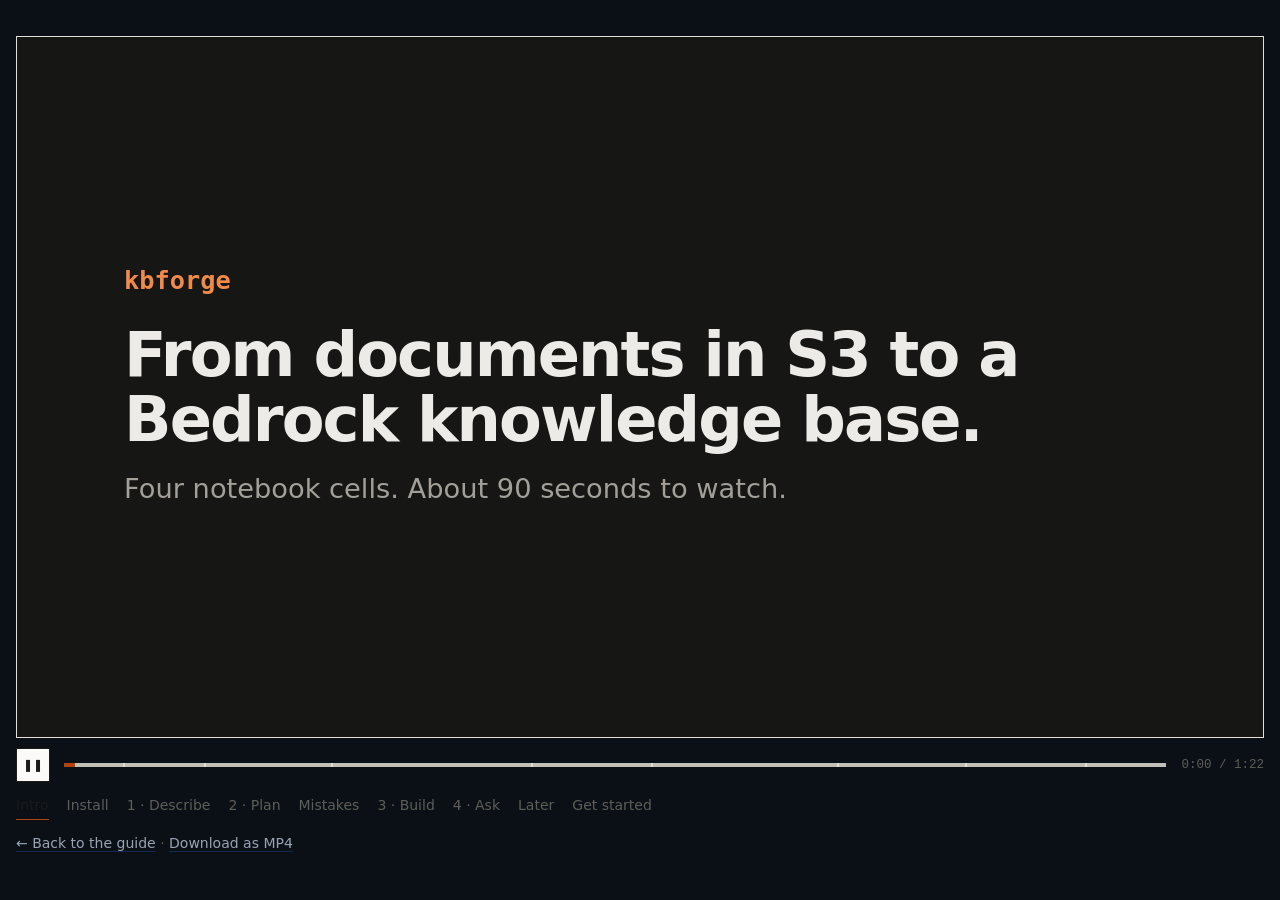
==== docs/demo.html @ a1531db2 "Redesign the docs site and add a video tour The guide was one long page that mixed getting started w" ====
<!doctype html>
<html lang="en">
<head>
<meta charset="utf-8">
<meta name="viewport" content="width=device-width, initial-scale=1">
<title>kbforge · the 90-second tour</title>
<meta name="description" content="A short animated tour of kbforge: describe a knowledge base, read the plan, build it and ask it a question.">
<link rel="stylesheet" href="assets/site.css">
<link rel="stylesheet" href="assets/demo.css">
<style>
  /* Full-window version of the tour, handy for presenting or screen-sharing.
     With ?record the controls are hidden so scripts/docs_video.py can capture clean frames. */
  body { background: #0b1017; color: #e8eef6; min-height: 100vh; display: flex; flex-direction: column; align-items: center; justify-content: center; }
  .player { width: min(100vw - 32px, (100vh - 150px) * 16 / 9); margin: 0; }
  .player .note a { color: #98a3b3; }
  html.record body { display: block; }
  html.record .player { width: 100vw; max-width: none; }
  html.record .screen { border: 0; border-radius: 0; box-shadow: none; }
  html.record .controls, html.record .chapters, html.record .note { display: none; }
</style>
<script>if (/[?&]record\b/.test(location.search)) document.documentElement.classList.add("record");</script>
</head>
<body>
  <div class="player">
    <div class="screen" data-demo="autoplay"></div>
    <div class="controls"></div>
    <div class="chapters"></div>
    <p class="note"><a href="./">&larr; Back to the guide</a> · <a href="assets/kbforge-tour.mp4" download>Download as MP4</a></p>
  </div>
<script src="assets/demo.js" defer></script>
</body>
</html>
---- docs/assets/site.css ----
/* Shared styles for the kbforge docs site (index.html and reference.html).
   Deliberately plain: one accent colour, no gradients, thin rules, type doing the work.
   Colours are CSS variables so the site follows the reader's light/dark setting. */

:root {
  --bg: #fbfaf8; --bg-soft: #f2f0ec; --bg-code: #f2f0ec; --fg: #1b1b1a; --muted: #5f5d58;
  --border: #e2dfd8; --rule: #1b1b1a; --accent: #b4410e; --accent-soft: #f6e7de;
  --green: #2f6b3a; --amber: #8a5a00; --red: #b42318; --link: #1f4fa3;
  --mono: "JetBrains Mono", ui-monospace, SFMono-Regular, Menlo, Consolas, "Liberation Mono", monospace;
  --sans: -apple-system, BlinkMacSystemFont, "Segoe UI", system-ui, "Helvetica Neue", Arial, sans-serif;
}
@media (prefers-color-scheme: dark) {
  :root {
    --bg: #151514; --bg-soft: #1d1d1b; --bg-code: #1d1d1b; --fg: #ecebe7; --muted: #a3a09a;
    --border: #2f2e2b; --rule: #ecebe7; --accent: #f08a4b; --accent-soft: #33231a;
    --green: #7cc28a; --amber: #e0b04a; --red: #f08178; --link: #8fb3f2;
  }
}

* { box-sizing: border-box; }
html { scroll-behavior: smooth; scroll-padding-top: 72px; }
body { margin: 0; background: var(--bg); color: var(--fg); font: 17px/1.6 var(--sans); -webkit-font-smoothing: antialiased; }
a { color: var(--link); text-decoration: underline; text-decoration-thickness: 1px; text-underline-offset: 3px; text-decoration-color: color-mix(in srgb, var(--link) 40%, transparent); }
a:hover { text-decoration-color: currentColor; }
img { max-width: 100%; }
code { overflow-wrap: anywhere; font-family: var(--mono); font-size: .84em; background: var(--bg-code); padding: .1em .35em; border-radius: 3px; }
pre { position: relative; margin: 16px 0 22px; padding: 16px 18px; background: var(--bg-code); border-radius: 4px; overflow-x: auto; font: 13.5px/1.65 var(--mono); }
pre code { background: none; padding: 0; font-size: inherit; overflow-wrap: normal; }
.copy { position: absolute; top: 8px; right: 8px; font: 12px var(--sans); padding: 3px 8px; border-radius: 3px; border: 1px solid var(--border); background: var(--bg); color: var(--muted); cursor: pointer; opacity: 0; transition: opacity .15s; }
pre:hover .copy, .copy:focus { opacity: 1; }
.c { color: var(--muted); }
.k { color: var(--fg); font-weight: 600; }
.s { color: var(--green); }

/* Top bar */
header.top { position: sticky; top: 0; z-index: 20; background: var(--bg); border-bottom: 1px solid var(--border); }
header.top .inner { max-width: 1120px; margin: 0 auto; padding: 14px 32px; display: flex; align-items: baseline; gap: 28px; }
.brand { font: 700 17px var(--mono); color: var(--fg); text-decoration: none; letter-spacing: -.02em; }
.brand .name span { color: var(--accent); }
.brand .logo { display: none; }
header.top nav { margin-left: auto; display: flex; gap: 24px; font-size: 15px; }
header.top nav a { color: var(--muted); text-decoration: none; }
header.top nav a:hover { color: var(--fg); }
header.top nav a.here { color: var(--fg); }

.wrap { max-width: 1120px; margin: 0 auto; padding: 0 32px; }

/* Opening */
.hero { padding: 72px 0 24px; }
.hero h1 { font-size: clamp(34px, 4.6vw, 52px); line-height: 1.08; letter-spacing: -.03em; font-weight: 700; margin: 0 0 20px; max-width: 820px; }
.hero p.lead { font-size: 20px; line-height: 1.5; color: var(--muted); margin: 0 0 28px; max-width: 640px; }
.hero pre { max-width: 820px; }

/* Sections: a heavy rule and a left-aligned heading, nothing else */
section.block { padding: 64px 0 0; }
section.block > .wrap > h2:first-child, section.block h2.head { border-top: 2px solid var(--rule); padding-top: 18px; }
h2 { font-size: clamp(26px, 3vw, 32px); letter-spacing: -.02em; line-height: 1.2; margin: 0 0 12px; font-weight: 700; }
h3 { font-size: 20px; margin: 32px 0 6px; letter-spacing: -.01em; }
p { margin: 10px 0; }
.sub { color: var(--muted); margin-top: 0; font-size: 18px; max-width: 680px; }
.kicker { font: 600 12px var(--mono); letter-spacing: .04em; text-transform: uppercase; color: var(--muted); }
.measure { max-width: 680px; }

/* Video player */
.player { margin: 36px 0 0; }
.screen { position: relative; aspect-ratio: 16 / 9; overflow: hidden; background: #111; border: 1px solid var(--border); }
.controls { display: flex; align-items: center; gap: 14px; margin-top: 10px; }
.controls button.play { width: 34px; height: 34px; border: 1px solid var(--rule); background: var(--bg); color: var(--fg); font-size: 12px; cursor: pointer; flex: none; display: grid; place-items: center; border-radius: 0; }
.controls button.play:hover { background: var(--fg); color: var(--bg); }
.timeline { position: relative; flex: 1; height: 4px; background: var(--border); cursor: pointer; display: flex; gap: 2px; }
.timeline .seg { position: relative; height: 100%; background: color-mix(in srgb, var(--muted) 25%, transparent); overflow: hidden; }
.timeline .seg i { position: absolute; inset: 0 auto 0 0; width: 0; background: var(--accent); }
.controls .time { font: 12.5px var(--mono); color: var(--muted); min-width: 84px; text-align: right; }
.chapters { display: flex; flex-wrap: wrap; gap: 4px 18px; margin-top: 10px; font-size: 14px; }
.chapters button { font: inherit; color: var(--muted); background: none; border: 0; padding: 2px 0; cursor: pointer; border-bottom: 1px solid transparent; }
.chapters button:hover { color: var(--fg); }
.chapters button.on { color: var(--fg); border-bottom-color: var(--accent); }
.player .note { font-size: 14px; color: var(--muted); margin-top: 12px; }

/* The pipeline, drawn as text */
.pipeline { display: flex; flex-wrap: wrap; align-items: stretch; margin: 28px 0 20px; border: 1px solid var(--border); }
.pipeline div { flex: 1 1 160px; padding: 14px 16px; border-right: 1px solid var(--border); position: relative; }
.pipeline div:last-child { border-right: 0; }
.pipeline b { display: block; font: 600 13px var(--mono); margin-bottom: 4px; }
.pipeline span { display: block; color: var(--muted); font-size: 14px; line-height: 1.45; }
.pipeline div:not(:last-child)::after { content: "→"; position: absolute; right: -8px; top: 12px; background: var(--bg); color: var(--muted); font-size: 13px; line-height: 1; padding: 2px 0; }

/* Two-column lists */
.cols { display: grid; grid-template-columns: repeat(2, minmax(0, 1fr)); gap: 32px; margin-top: 20px; }
.cols h3 { margin-top: 0; font-size: 17px; }
.cols p { color: var(--muted); margin: 0; font-size: 16px; }

ol.cells { list-style: none; counter-reset: c; padding: 0; margin: 22px 0 0; display: grid; grid-template-columns: repeat(4, minmax(0, 1fr)); border-top: 1px solid var(--border); }
ol.cells li { counter-increment: c; padding: 14px 18px 0 0; }
ol.cells li::before { content: counter(c); font: 600 13px var(--mono); color: var(--accent); display: block; margin-bottom: 2px; }
ol.cells a { color: var(--fg); font-weight: 600; text-decoration: none; }
ol.cells a:hover { text-decoration: underline; }
ol.cells span { display: block; color: var(--muted); font-size: 15px; }

/* Walkthrough rows: text on one side, screenshot on the other */
.row { display: grid; grid-template-columns: minmax(0, 4fr) minmax(0, 7fr); gap: 48px; align-items: start; padding: 40px 0; border-top: 1px solid var(--border); }
.row .text { position: sticky; top: 88px; }
.row .num { font: 600 12px var(--mono); text-transform: uppercase; letter-spacing: .04em; color: var(--accent); }
.row h3 { margin: 4px 0 10px; font-size: 22px; }
.row p { color: var(--muted); font-size: 16px; }
.row p b { color: var(--fg); font-weight: 600; }
.shot { margin: 0; }
.shot a { display: block; border: 1px solid var(--border); overflow: hidden; background: #fff; }
.shot img { display: block; width: 100%; height: auto; }
.shot.tall a { max-height: 620px; position: relative; }
.shot.tall a::after { content: "Open full size"; position: absolute; inset: auto 0 0; padding: 48px 0 12px; text-align: center; font: 13px var(--sans); color: #333; background: linear-gradient(transparent, #fff 75%); }
figcaption { font-size: 14px; color: var(--muted); margin-top: 8px; }
.shot + .shot { margin-top: 20px; }

/* Tabs */
.tabs { margin-top: 20px; }
.tablist { display: flex; gap: 24px; flex-wrap: wrap; border-bottom: 1px solid var(--border); }
.tablist button { font: 15px var(--sans); color: var(--muted); background: none; border: 0; border-bottom: 2px solid transparent; padding: 10px 0; cursor: pointer; margin-bottom: -1px; }
.tablist button[aria-selected="true"] { color: var(--fg); border-bottom-color: var(--accent); }
.tabpanel[hidden] { display: none; }
.tabpanel .row { border-top: 0; }

/* Callouts, badges, tables */
.callout { padding: 2px 0 2px 16px; border-left: 3px solid var(--border); margin: 18px 0; font-size: 15.5px; color: var(--muted); }
.callout.warn { border-left-color: var(--amber); }
.callout.good { border-left-color: var(--green); }
.callout b { color: var(--fg); }
.legend { display: grid; grid-template-columns: repeat(2, minmax(0, 1fr)); gap: 6px 16px; margin: 14px 0; font-size: 14.5px; }
.legend div { display: flex; gap: 10px; align-items: baseline; color: var(--muted); }
.badge { display: inline-block; font: 600 11px var(--mono); letter-spacing: .02em; text-transform: uppercase; padding: 0 5px; border-radius: 2px; color: var(--c); border: 1px solid color-mix(in srgb, var(--c) 45%, transparent); white-space: nowrap; }
.table-wrap { overflow-x: auto; margin: 14px 0 22px; border-top: 1px solid var(--rule); }
table { border-collapse: collapse; width: 100%; font-size: 15px; }
th, td { text-align: left; padding: 10px 14px 10px 0; border-bottom: 1px solid var(--border); vertical-align: top; }
th { font: 600 12px var(--mono); text-transform: uppercase; letter-spacing: .04em; color: var(--muted); }
td code { white-space: nowrap; }
details { border-top: 1px solid var(--border); padding: 12px 0; margin: 0; }
details:last-of-type { border-bottom: 1px solid var(--border); }
details summary { cursor: pointer; font-weight: 600; }
details[open] summary { margin-bottom: 8px; }

/* Closing links */
.next { margin-top: 72px; border-top: 2px solid var(--rule); padding-top: 18px; display: grid; grid-template-columns: repeat(3, minmax(0, 1fr)); gap: 32px; }
.next a { display: block; color: var(--fg); text-decoration: none; }
.next a b { display: block; font-size: 18px; }
.next a span { color: var(--muted); font-size: 15px; }
.next a:hover b { text-decoration: underline; text-underline-offset: 3px; }

/* Reference page layout: sidebar + content */
.layout { max-width: 1120px; margin: 0 auto; padding: 0 32px; display: grid; grid-template-columns: 200px minmax(0, 1fr); gap: 56px; }
aside.toc { position: sticky; top: 64px; align-self: start; padding: 40px 0; max-height: calc(100vh - 64px); overflow-y: auto; font-size: 14.5px; }
aside.toc .label { font: 600 11.5px var(--mono); letter-spacing: .04em; text-transform: uppercase; color: var(--muted); margin: 20px 0 6px; }
aside.toc a { display: block; padding: 3px 0 3px 12px; border-left: 2px solid var(--border); color: var(--muted); text-decoration: none; }
aside.toc a:hover { color: var(--fg); }
aside.toc a.active { color: var(--fg); border-left-color: var(--accent); }
.layout main { padding: 40px 0 80px; min-width: 0; max-width: 820px; }
.layout main h2 { margin-top: 56px; padding-top: 18px; border-top: 2px solid var(--rule); }
.layout main h1 { font-size: 40px; letter-spacing: -.03em; margin: 6px 0 10px; line-height: 1.1; }

footer { max-width: 1120px; margin: 72px auto 0; padding: 20px 32px 48px; color: var(--muted); font-size: 14px; border-top: 1px solid var(--border); }
footer a { color: var(--muted); }

@media (max-width: 960px) {
  .row { grid-template-columns: minmax(0, 1fr); gap: 18px; }
  .row .text { position: static; }
  ol.cells { grid-template-columns: repeat(2, minmax(0, 1fr)); }
  .layout { grid-template-columns: minmax(0, 1fr); padding: 0 20px; }
  aside.toc { display: none; }
}
@media (max-width: 640px) {
  .cols, .next, .legend { grid-template-columns: minmax(0, 1fr); }
  .pipeline { flex-direction: column; }
  .pipeline div { border-right: 0; border-bottom: 1px solid var(--border); }
  .pipeline div:not(:last-child)::after { content: "↓"; right: auto; left: 16px; top: auto; bottom: -9px; padding: 0 4px; }
  .wrap, header.top .inner { padding-left: 20px; padding-right: 20px; }
  header.top nav { gap: 16px; }
  header.top nav a.opt { display: none; }
  .controls .time { display: none; }
}
@media (prefers-reduced-motion: reduce) { html { scroll-behavior: auto; } }
---- docs/assets/demo.css ----
/* Styles for the animated tour drawn by demo.js. The stage is a fixed 1280×720 canvas that is
   scaled to fit its container, so these sizes are in "video pixels", not page pixels. The
   stage always looks like JupyterLab's light theme, whatever the page theme is. */

.stage { position: absolute; left: 0; top: 0; width: 1280px; height: 720px; transform-origin: 0 0; overflow: hidden; background: #0f1520; font-family: -apple-system, BlinkMacSystemFont, "Segoe UI", system-ui, Arial, sans-serif; color: #1f2328; user-select: none; }
.stage > * { position: absolute; inset: 0; }

.stage .window { background: #ffffff; }
.stage .chrome { position: absolute; left: 0; right: 0; top: 0; height: 40px; display: flex; align-items: center; gap: 16px; padding: 0 18px; background: #eef1f5; border-bottom: 1px solid #d9dee5; font-size: 14px; color: #4b5563; }
.stage .dots { display: flex; gap: 7px; }
.stage .dots i { width: 12px; height: 12px; border-radius: 50%; background: #ff5f57; }
.stage .dots i:nth-child(2) { background: #febc2e; }
.stage .dots i:nth-child(3) { background: #28c840; }
.stage .tab { background: #ffffff; padding: 6px 14px; border-radius: 8px; border: 1px solid #d9dee5; font-weight: 500; }
.stage .chip { margin-left: auto; font: 600 13px ui-monospace, SFMono-Regular, Menlo, Consolas, monospace; color: #4b5563; }

.stage .nb { position: absolute; top: 40px; left: 0; right: 0; padding: 24px 40px 0 0; }
.stage .cellrow { position: relative; display: flex; }
.stage .cellrow::before { content: ""; position: absolute; left: 8px; top: 0; bottom: 0; width: 4px; border-radius: 2px; background: #2f6fd6; }
.stage .prompt { width: 90px; flex: none; padding: 12px 14px 0 0; text-align: right; font: 15px ui-monospace, SFMono-Regular, Menlo, Consolas, monospace; color: #8a94a3; }
.stage .running .prompt { color: #2563eb; }
.stage .code { flex: 1; min-width: 0; padding: 10px 16px; border: 1px solid #dfe3e8; border-radius: 8px; background: #f6f8fa; font: 17px/1.6 ui-monospace, SFMono-Regular, Menlo, Consolas, monospace; white-space: pre-wrap; overflow-wrap: anywhere; color: #1f2328; }
.stage .code .kw { color: #7c3aed; font-weight: 600; }
.stage .code .st { color: #0a7d32; }
.stage .code .cm { color: #8a94a3; font-style: italic; }
.stage .code .fn { color: #1d4ed8; }
.stage .caret { display: inline-block; width: 2px; height: 1.15em; margin-left: 1px; vertical-align: text-bottom; background: #1f2328; }

.stage .out { position: absolute; left: 90px; right: 40px; bottom: 0; top: 140px; overflow: hidden; }
.stage .out > * { position: absolute; left: 0; top: 0; width: 100%; }
.stage .out img { max-width: none; }
.stage .textout { font: 17px ui-monospace, SFMono-Regular, Menlo, Consolas, monospace; padding: 4px 16px; color: #374151; }
.stage .textout .ok { color: #15803d; font-weight: 700; }

.stage .caption { position: absolute; left: 50%; top: auto; bottom: 22px; transform: translateX(-50%); width: max-content; max-width: 1080px; padding: 12px 24px; border-radius: 4px; background: rgba(22, 22, 21, .92); color: #f3f6fb; font-size: 23px; line-height: 1.4; font-weight: 500; text-align: center; }
.stage .caption b { color: #ffb889; font-weight: 600; }

.stage .titlecard { display: flex; flex-direction: column; align-items: flex-start; justify-content: center; padding: 0 110px; color: #ecebe7; background: #161615; }
.stage .titlecard .mark { font: 700 26px ui-monospace, SFMono-Regular, Menlo, Consolas, monospace; color: #f08a4b; margin-bottom: 28px; }
.stage .titlecard h1 { font-size: 64px; letter-spacing: -.03em; margin: 0 0 18px; line-height: 1.05; font-weight: 700; }
.stage .titlecard p { font-size: 28px; line-height: 1.45; color: #a3a09a; margin: 0; }
.stage .titlecard ol { list-style: none; padding: 0; margin: 36px 0 0; display: flex; gap: 48px; font: 24px ui-monospace, SFMono-Regular, Menlo, Consolas, monospace; color: #ecebe7; }
.stage .titlecard ol span { color: #f08a4b; margin-right: 10px; }
.stage .titlecard .small { font: 20px ui-monospace, SFMono-Regular, Menlo, Consolas, monospace; margin-top: 40px; color: #7d7a74; }
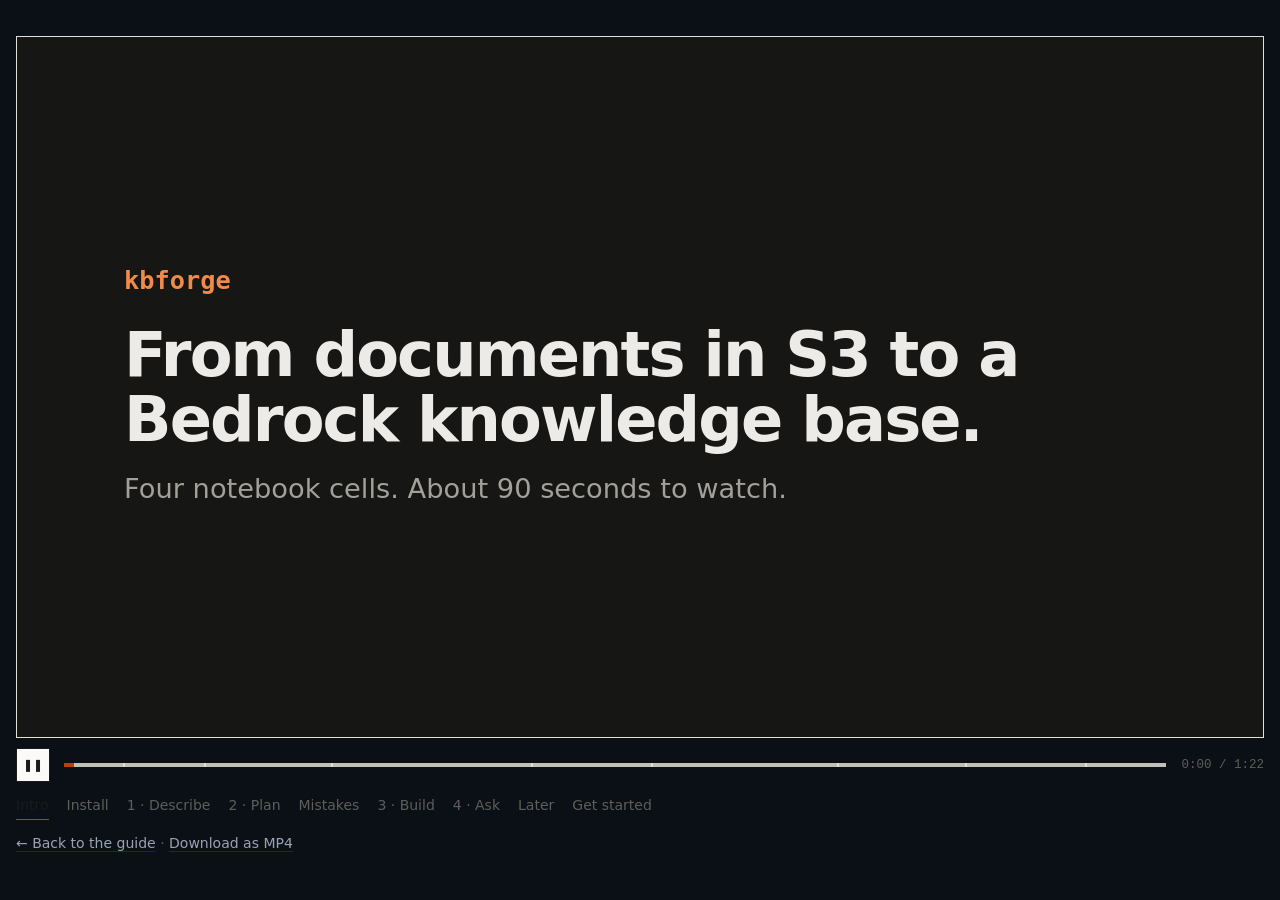
==== commit 8b89891c: "Merge main and make the tour follow dark mode Main (#8) added JSON configs and per-strategy chunking" ====
--- a/docs/demo.html
+++ b/docs/demo.html
@@ -25,7 +25,7 @@
     <div class="screen" data-demo="autoplay"></div>
     <div class="controls"></div>
     <div class="chapters"></div>
-    <p class="note"><a href="./">&larr; Back to the guide</a> · <a href="assets/kbforge-tour.mp4" download>Download as MP4</a></p>
+    <p class="note"><a href="./">&larr; Back to the guide</a> · <a href="assets/kbforge-tour.mp4" data-tour-mp4 download>Download as MP4</a></p>
   </div>
 <script src="assets/demo.js" defer></script>
 </body>
--- a/docs/assets/site.css
+++ b/docs/assets/site.css
@@ -105,10 +105,10 @@
 .row p { color: var(--muted); font-size: 16px; }
 .row p b { color: var(--fg); font-weight: 600; }
 .shot { margin: 0; }
-.shot a { display: block; border: 1px solid var(--border); overflow: hidden; background: #fff; }
+.shot a { display: block; border: 1px solid var(--border); overflow: hidden; background: var(--bg); }
 .shot img { display: block; width: 100%; height: auto; }
 .shot.tall a { max-height: 620px; position: relative; }
-.shot.tall a::after { content: "Open full size"; position: absolute; inset: auto 0 0; padding: 48px 0 12px; text-align: center; font: 13px var(--sans); color: #333; background: linear-gradient(transparent, #fff 75%); }
+.shot.tall a::after { content: "Open full size"; position: absolute; inset: auto 0 0; padding: 48px 0 12px; text-align: center; font: 13px var(--sans); color: var(--fg); background: linear-gradient(transparent, var(--bg) 75%); }
 figcaption { font-size: 14px; color: var(--muted); margin-top: 8px; }
 .shot + .shot { margin-top: 20px; }
 
--- a/docs/assets/demo.css
+++ b/docs/assets/demo.css
@@ -42,3 +42,20 @@
 .stage .titlecard ol { list-style: none; padding: 0; margin: 36px 0 0; display: flex; gap: 48px; font: 24px ui-monospace, SFMono-Regular, Menlo, Consolas, monospace; color: #ecebe7; }
 .stage .titlecard ol span { color: #f08a4b; margin-right: 10px; }
 .stage .titlecard .small { font: 20px ui-monospace, SFMono-Regular, Menlo, Consolas, monospace; margin-top: 40px; color: #7d7a74; }
+
+/* Dark theme: the same frame in JupyterLab Dark's colours, used with the -dark screenshots. */
+.stage.dark .window { background: #111111; }
+.stage.dark .chrome { background: #1c1c1c; border-bottom-color: #2c2c2c; color: #a3a3a3; }
+.stage.dark .tab { background: #111111; border-color: #2c2c2c; }
+.stage.dark .chip { color: #a3a3a3; }
+.stage.dark .code { background: #1c1c1c; border-color: #333333; color: #e6e6e6; }
+.stage.dark .code .kw { color: #c4a5ff; }
+.stage.dark .code .st { color: #7cc28a; }
+.stage.dark .code .cm { color: #8a8a8a; }
+.stage.dark .code .fn { color: #8fb3f2; }
+.stage.dark .caret { background: #e6e6e6; }
+.stage.dark .prompt { color: #7a7a7a; }
+.stage.dark .textout { color: #d4d4d4; }
+.stage.dark .textout .ok { color: #7cc28a; }
+.stage.dark .caption { background: rgba(250, 250, 248, .94); color: #1b1b1a; }
+.stage.dark .caption b { color: #b4410e; }
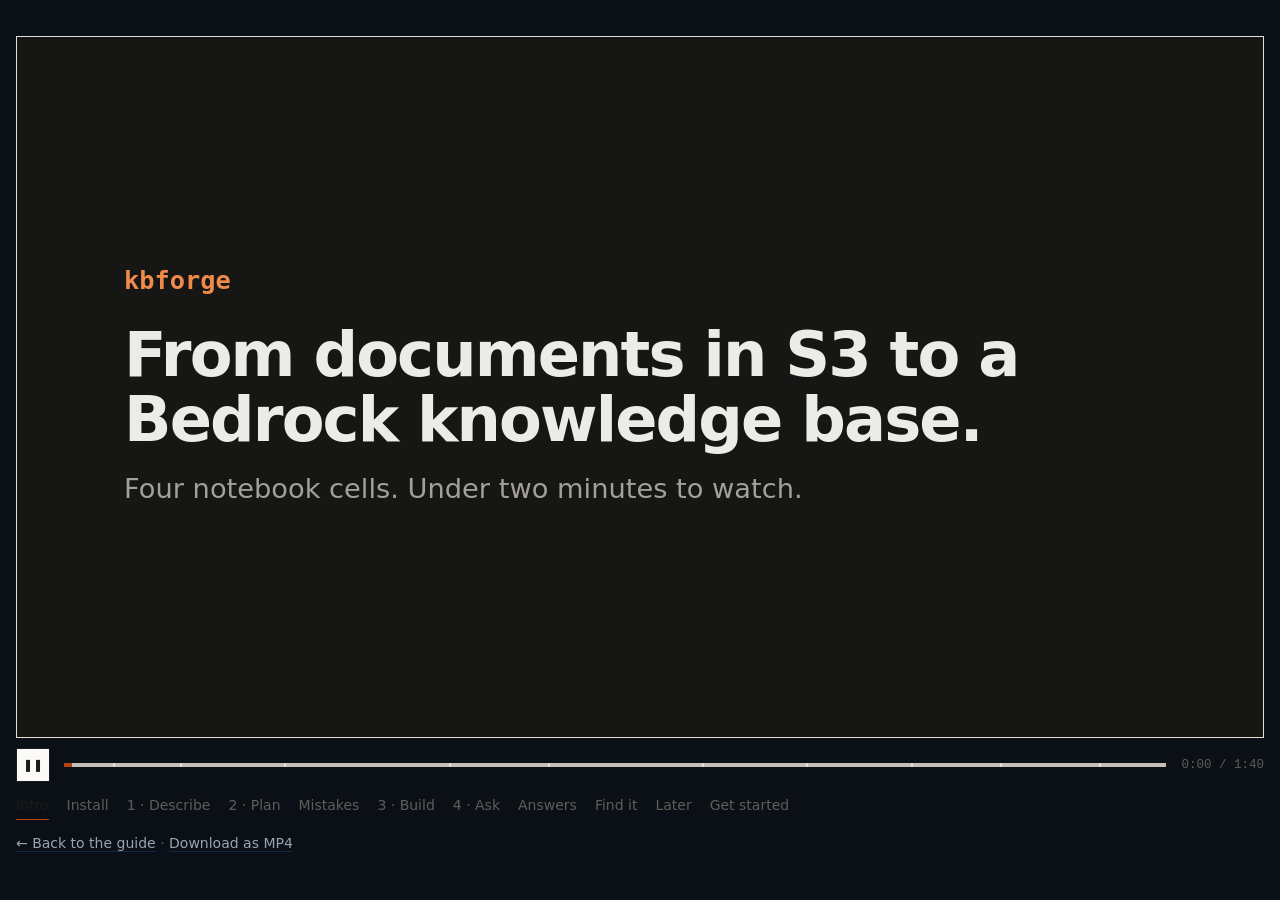
==== commit c75ef648: "Show answers, the KB list and friendly errors in the docs - The screenshot script now captures kb.as" ====
--- a/docs/demo.html
+++ b/docs/demo.html
@@ -3,7 +3,7 @@
 <head>
 <meta charset="utf-8">
 <meta name="viewport" content="width=device-width, initial-scale=1">
-<title>kbforge · the 90-second tour</title>
+<title>kbforge · the two-minute tour</title>
 <meta name="description" content="A short animated tour of kbforge: describe a knowledge base, read the plan, build it and ask it a question.">
 <link rel="stylesheet" href="assets/site.css">
 <link rel="stylesheet" href="assets/demo.css">
